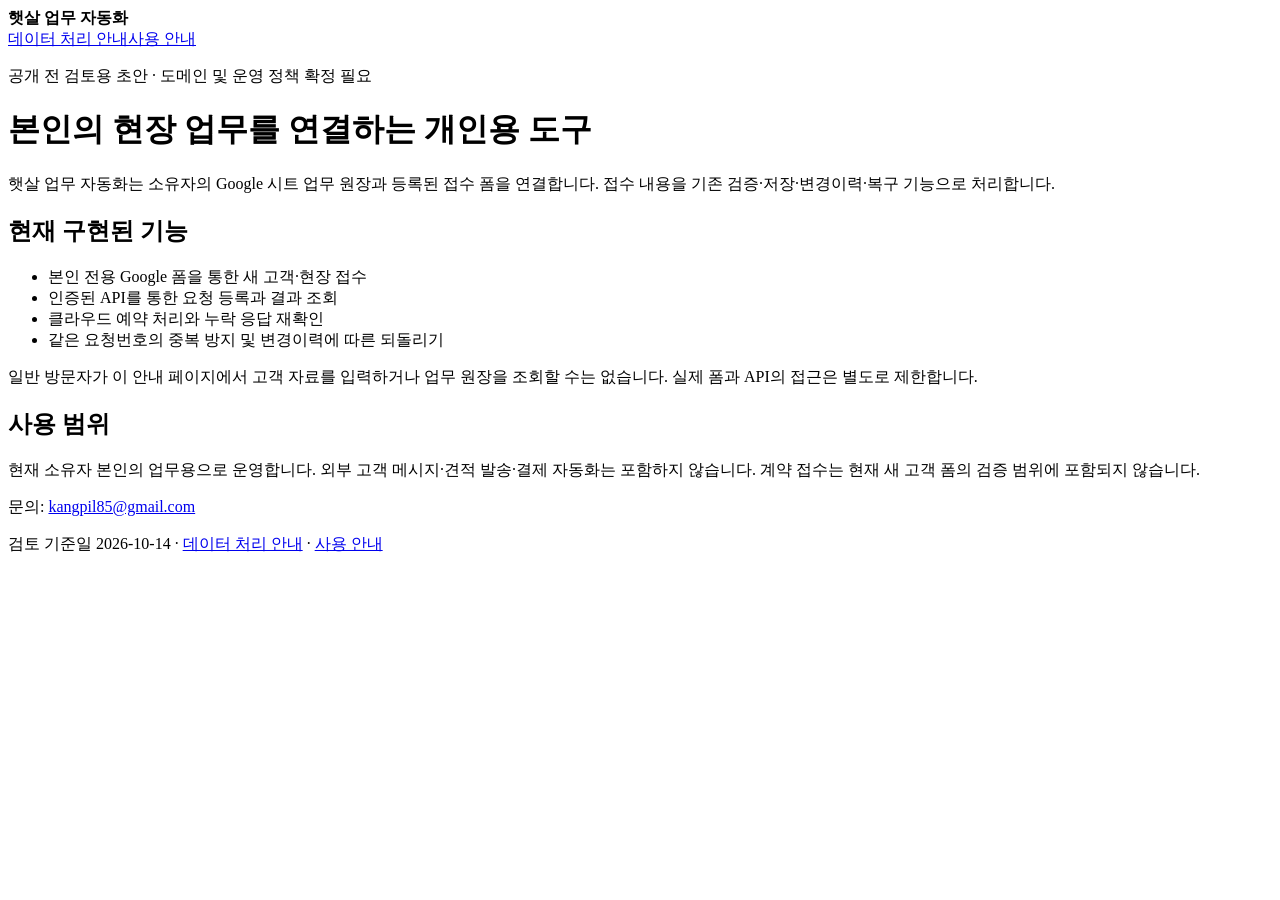
==== index.html @ adb2b12b "Create index.html" ====
<!doctype html><html lang="ko"><meta charset="utf-8"><meta name="viewport" content="width=device-width,initial-scale=1"><title>햇살 업무 자동화 · 앱 안내 초안</title><link rel="stylesheet" href="style.css"><header><strong>햇살 업무 자동화</strong><nav><a href="privacy.html">데이터 처리 안내</a><a href="terms.html">사용 안내</a></nav></header><main><p class="draft">공개 전 검토용 초안 · 도메인 및 운영 정책 확정 필요</p><h1>본인의 현장 업무를 연결하는 개인용 도구</h1><p>햇살 업무 자동화는 소유자의 Google 시트 업무 원장과 등록된 접수 폼을 연결합니다. 접수 내용을 기존 검증·저장·변경이력·복구 기능으로 처리합니다.</p><h2>현재 구현된 기능</h2><ul><li>본인 전용 Google 폼을 통한 새 고객·현장 접수</li><li>인증된 API를 통한 요청 등록과 결과 조회</li><li>클라우드 예약 처리와 누락 응답 재확인</li><li>같은 요청번호의 중복 방지 및 변경이력에 따른 되돌리기</li></ul><p>일반 방문자가 이 안내 페이지에서 고객 자료를 입력하거나 업무 원장을 조회할 수는 없습니다. 실제 폼과 API의 접근은 별도로 제한합니다.</p><h2>사용 범위</h2><p>현재 소유자 본인의 업무용으로 운영합니다. 외부 고객 메시지·견적 발송·결제 자동화는 포함하지 않습니다. 계약 접수는 현재 새 고객 폼의 검증 범위에 포함되지 않습니다.</p><p>문의: <a href="mailto:kangpil85@gmail.com">kangpil85@gmail.com</a></p></main><footer>검토 기준일 2026-10-14 · <a href="privacy.html">데이터 처리 안내</a> · <a href="terms.html">사용 안내</a></footer></html>
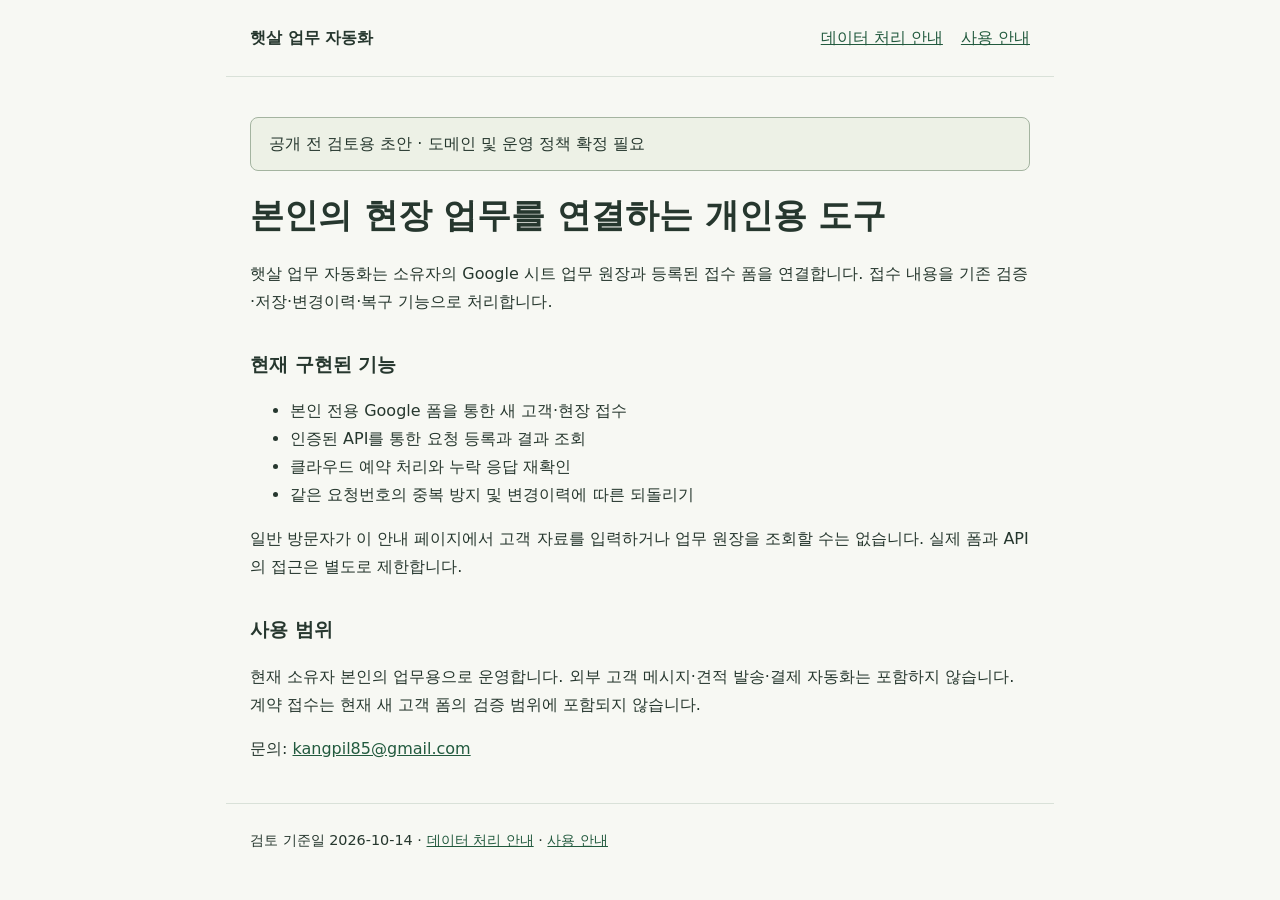
==== commit 372947c7: "Update index.html" ====
--- a/index.html
+++ b/index.html
@@ -1 +1 @@
-<!doctype html><html lang="ko"><meta charset="utf-8"><meta name="viewport" content="width=device-width,initial-scale=1"><title>햇살 업무 자동화 · 앱 안내 초안</title><link rel="stylesheet" href="style.css"><header><strong>햇살 업무 자동화</strong><nav><a href="privacy.html">데이터 처리 안내</a><a href="terms.html">사용 안내</a></nav></header><main><p class="draft">공개 전 검토용 초안 · 도메인 및 운영 정책 확정 필요</p><h1>본인의 현장 업무를 연결하는 개인용 도구</h1><p>햇살 업무 자동화는 소유자의 Google 시트 업무 원장과 등록된 접수 폼을 연결합니다. 접수 내용을 기존 검증·저장·변경이력·복구 기능으로 처리합니다.</p><h2>현재 구현된 기능</h2><ul><li>본인 전용 Google 폼을 통한 새 고객·현장 접수</li><li>인증된 API를 통한 요청 등록과 결과 조회</li><li>클라우드 예약 처리와 누락 응답 재확인</li><li>같은 요청번호의 중복 방지 및 변경이력에 따른 되돌리기</li></ul><p>일반 방문자가 이 안내 페이지에서 고객 자료를 입력하거나 업무 원장을 조회할 수는 없습니다. 실제 폼과 API의 접근은 별도로 제한합니다.</p><h2>사용 범위</h2><p>현재 소유자 본인의 업무용으로 운영합니다. 외부 고객 메시지·견적 발송·결제 자동화는 포함하지 않습니다. 계약 접수는 현재 새 고객 폼의 검증 범위에 포함되지 않습니다.</p><p>문의: <a href="mailto:kangpil85@gmail.com">kangpil85@gmail.com</a></p></main><footer>검토 기준일 2026-10-14 · <a href="privacy.html">데이터 처리 안내</a> · <a href="terms.html">사용 안내</a></footer></html>
+<!doctype html><html lang="ko"><head><meta name="google-site-verification" content="aKkBW1G09LPZMkXdBvowDqsj9DVP7mmLZN4ynLYXDaI" /><meta charset="utf-8"><meta name="viewport" content="width=device-width,initial-scale=1"><title>햇살 업무 자동화 · 앱 안내 초안</title><link rel="stylesheet" href="style.css"></head><body><header><strong>햇살 업무 자동화</strong><nav><a href="privacy.html">데이터 처리 안내</a><a href="terms.html">사용 안내</a></nav></header><main><p class="draft">공개 전 검토용 초안 · 도메인 및 운영 정책 확정 필요</p><h1>본인의 현장 업무를 연결하는 개인용 도구</h1><p>햇살 업무 자동화는 소유자의 Google 시트 업무 원장과 등록된 접수 폼을 연결합니다. 접수 내용을 기존 검증·저장·변경이력·복구 기능으로 처리합니다.</p><h2>현재 구현된 기능</h2><ul><li>본인 전용 Google 폼을 통한 새 고객·현장 접수</li><li>인증된 API를 통한 요청 등록과 결과 조회</li><li>클라우드 예약 처리와 누락 응답 재확인</li><li>같은 요청번호의 중복 방지 및 변경이력에 따른 되돌리기</li></ul><p>일반 방문자가 이 안내 페이지에서 고객 자료를 입력하거나 업무 원장을 조회할 수는 없습니다. 실제 폼과 API의 접근은 별도로 제한합니다.</p><h2>사용 범위</h2><p>현재 소유자 본인의 업무용으로 운영합니다. 외부 고객 메시지·견적 발송·결제 자동화는 포함하지 않습니다. 계약 접수는 현재 새 고객 폼의 검증 범위에 포함되지 않습니다.</p><p>문의: <a href="mailto:kangpil85@gmail.com">kangpil85@gmail.com</a></p></main><footer>검토 기준일 2026-10-14 · <a href="privacy.html">데이터 처리 안내</a> · <a href="terms.html">사용 안내</a></footer></body></html>
--- a/style.css
+++ b/style.css
@@ -0,0 +1 @@
+:root{font-family:system-ui,sans-serif;color:#26372e;background:#f7f8f3;line-height:1.75}body{margin:0}header,main,footer{max-width:780px;margin:auto;padding:24px}header{display:flex;justify-content:space-between;gap:24px;border-bottom:1px solid #d9e1d8}nav{display:flex;gap:18px;flex-wrap:wrap}a{color:#225a3e}h1{font-size:2.1rem;line-height:1.3}h2{font-size:1.2rem;margin-top:32px}.draft{padding:12px 18px;border:1px solid #a4b4a0;background:#edf1e6;border-radius:8px}.sub{color:#607064}footer{font-size:.9rem;border-top:1px solid #d9e1d8}@media(max-width:600px){header{display:block}h1{font-size:1.7rem}}
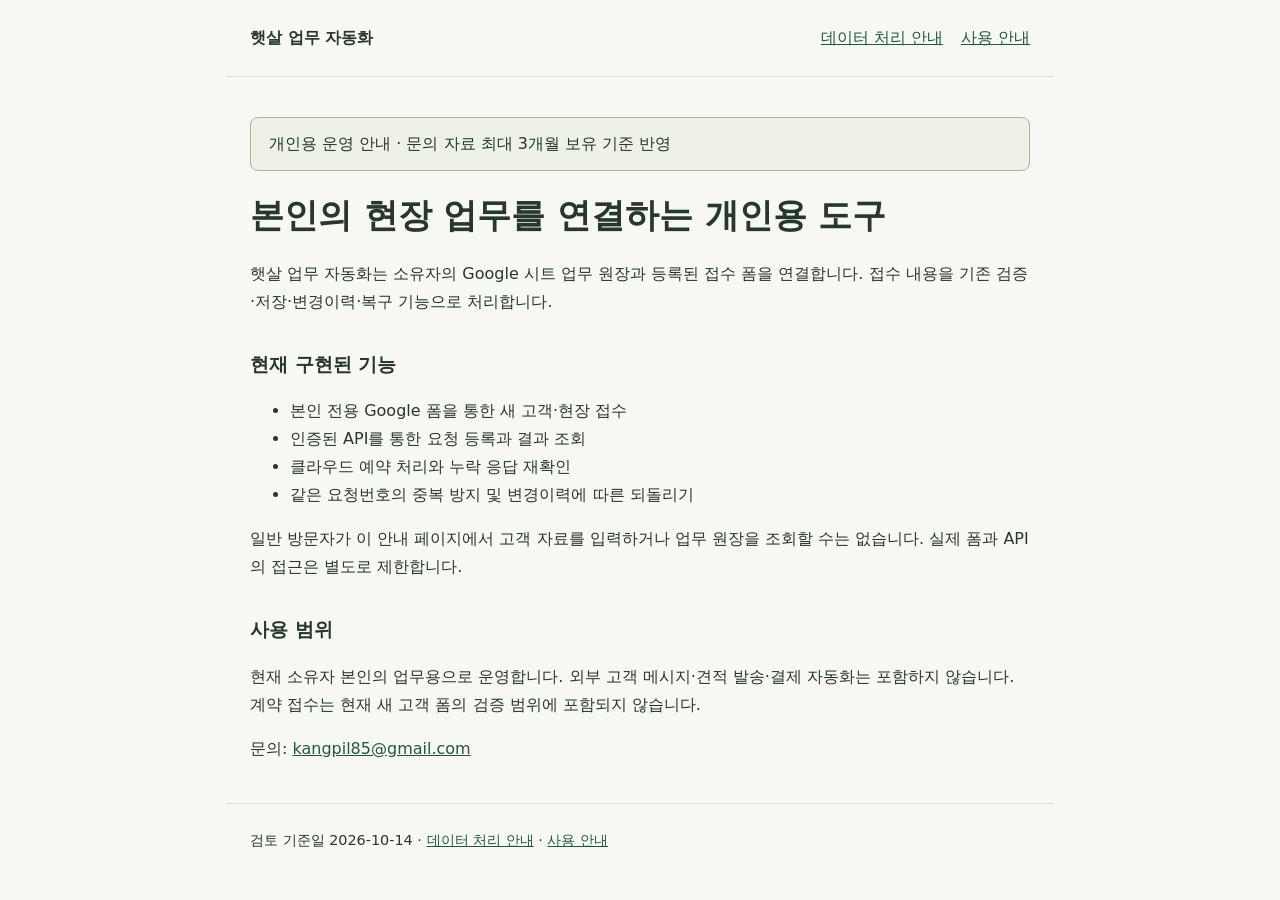
==== commit 062797ee: "Update index.html" ====
--- a/index.html
+++ b/index.html
@@ -1 +1 @@
-<!doctype html><html lang="ko"><head><meta name="google-site-verification" content="aKkBW1G09LPZMkXdBvowDqsj9DVP7mmLZN4ynLYXDaI" /><meta charset="utf-8"><meta name="viewport" content="width=device-width,initial-scale=1"><title>햇살 업무 자동화 · 앱 안내 초안</title><link rel="stylesheet" href="style.css"></head><body><header><strong>햇살 업무 자동화</strong><nav><a href="privacy.html">데이터 처리 안내</a><a href="terms.html">사용 안내</a></nav></header><main><p class="draft">공개 전 검토용 초안 · 도메인 및 운영 정책 확정 필요</p><h1>본인의 현장 업무를 연결하는 개인용 도구</h1><p>햇살 업무 자동화는 소유자의 Google 시트 업무 원장과 등록된 접수 폼을 연결합니다. 접수 내용을 기존 검증·저장·변경이력·복구 기능으로 처리합니다.</p><h2>현재 구현된 기능</h2><ul><li>본인 전용 Google 폼을 통한 새 고객·현장 접수</li><li>인증된 API를 통한 요청 등록과 결과 조회</li><li>클라우드 예약 처리와 누락 응답 재확인</li><li>같은 요청번호의 중복 방지 및 변경이력에 따른 되돌리기</li></ul><p>일반 방문자가 이 안내 페이지에서 고객 자료를 입력하거나 업무 원장을 조회할 수는 없습니다. 실제 폼과 API의 접근은 별도로 제한합니다.</p><h2>사용 범위</h2><p>현재 소유자 본인의 업무용으로 운영합니다. 외부 고객 메시지·견적 발송·결제 자동화는 포함하지 않습니다. 계약 접수는 현재 새 고객 폼의 검증 범위에 포함되지 않습니다.</p><p>문의: <a href="mailto:kangpil85@gmail.com">kangpil85@gmail.com</a></p></main><footer>검토 기준일 2026-10-14 · <a href="privacy.html">데이터 처리 안내</a> · <a href="terms.html">사용 안내</a></footer></body></html>
+<!doctype html><html lang="ko"><head><meta name="google-site-verification" content="aKkBW1G09LPZMkXdBvowDqsj9DVP7mmLZN4ynLYXDaI" /><meta charset="utf-8"><meta name="viewport" content="width=device-width,initial-scale=1"><title>햇살 업무 자동화 · 앱 안내 초안</title><link rel="stylesheet" href="style.css"></head><body><header><strong>햇살 업무 자동화</strong><nav><a href="privacy.html">데이터 처리 안내</a><a href="terms.html">사용 안내</a></nav></header><main><p class="draft">개인용 운영 안내 · 문의 자료 최대 3개월 보유 기준 반영</p><h1>본인의 현장 업무를 연결하는 개인용 도구</h1><p>햇살 업무 자동화는 소유자의 Google 시트 업무 원장과 등록된 접수 폼을 연결합니다. 접수 내용을 기존 검증·저장·변경이력·복구 기능으로 처리합니다.</p><h2>현재 구현된 기능</h2><ul><li>본인 전용 Google 폼을 통한 새 고객·현장 접수</li><li>인증된 API를 통한 요청 등록과 결과 조회</li><li>클라우드 예약 처리와 누락 응답 재확인</li><li>같은 요청번호의 중복 방지 및 변경이력에 따른 되돌리기</li></ul><p>일반 방문자가 이 안내 페이지에서 고객 자료를 입력하거나 업무 원장을 조회할 수는 없습니다. 실제 폼과 API의 접근은 별도로 제한합니다.</p><h2>사용 범위</h2><p>현재 소유자 본인의 업무용으로 운영합니다. 외부 고객 메시지·견적 발송·결제 자동화는 포함하지 않습니다. 계약 접수는 현재 새 고객 폼의 검증 범위에 포함되지 않습니다.</p><p>문의: <a href="mailto:kangpil85@gmail.com">kangpil85@gmail.com</a></p></main><footer>검토 기준일 2026-10-14 · <a href="privacy.html">데이터 처리 안내</a> · <a href="terms.html">사용 안내</a></footer></body></html>
